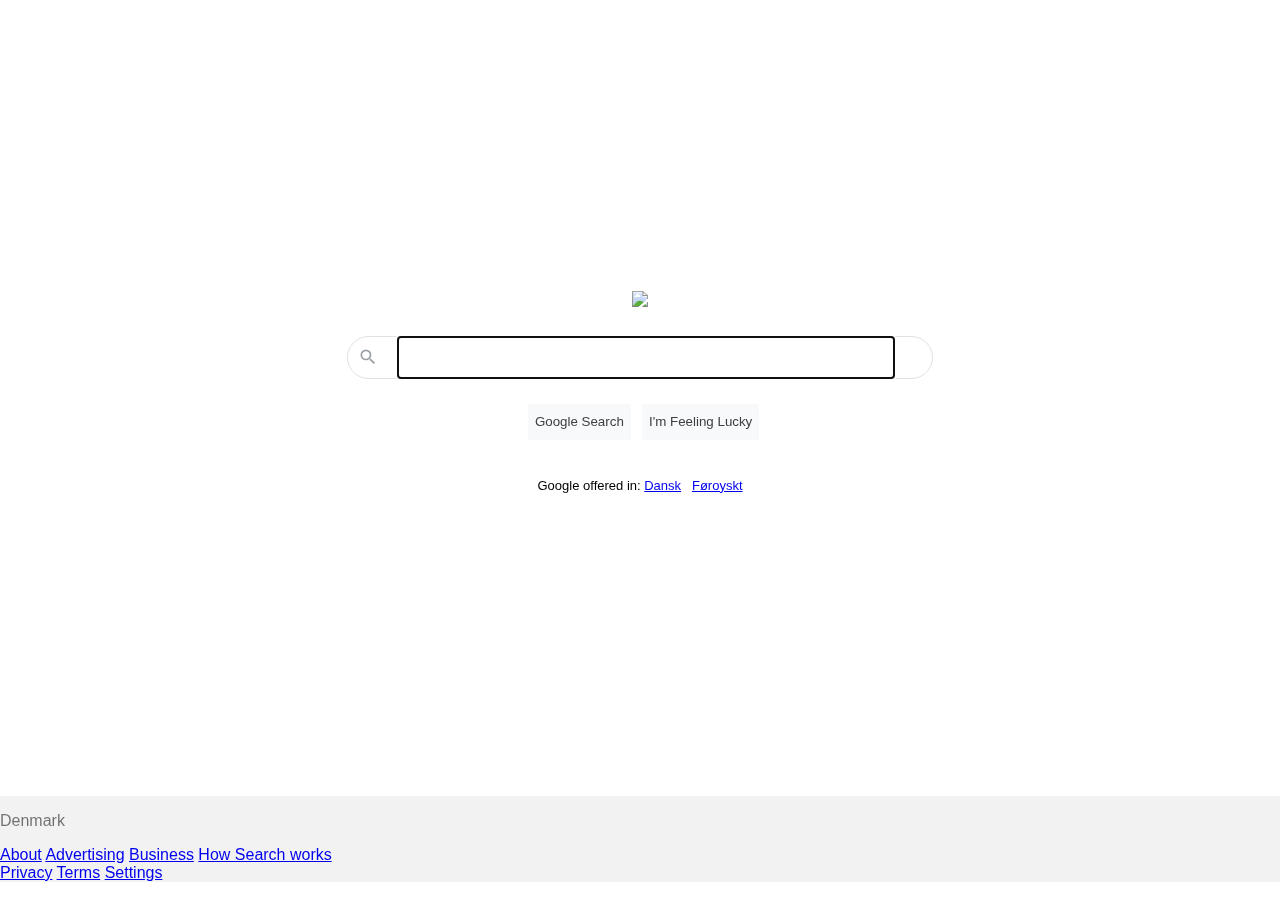
==== google.html @ 9bf656d2 "white space" ====
<!DOCTYPE html>
<html>
  <head>
    <meta charset="utf-8" />
    <title>Google</title>
    <link rel="stylesheet" href="style.css" />
  </head>
  <body>
    <header></header>
    <div class="main">
      <div class="growm">
        <div id="logo">
          <img
            src="https://www.google.com/images/branding/googlelogo/1x/googlelogo_color_272x92dp.png"
          />
        </div>
        <div class="searchbox">
          <span>
            <svg
              focusable="false"
              xmlns="http://www.w3.org/2000/svg"
              viewBox="0 0 24 24"
            >
              <path
                d="M15.5 14h-.79l-.28-.27A6.471 6.471 0 0 0 16 9.5 6.5 6.5 0 1 0 9.5 16c1.61 0 3.09-.59 4.23-1.57l.27.28v.79l5 4.99L20.49 19l-4.99-5zm-6 0C7.01 14 5 11.99 5 9.5S7.01 5 9.5 5 14 7.01 14 9.5 11.99 14 9.5 14z"
              ></path>
            </svg>
          </span>

          <input type="search" maxlength="2048" autofocus />
        </div>
        <div class="buttons">
          <button type="button" id="googlesearch">Google Search</button>
          <button type="button" id="feelinglucky">I'm Feeling Lucky</button>
        </div>
        <div id="languages">
          <p>
            Google offered in: <a href="#">Dansk</a> &nbsp
            <a href="#">Føroyskt</a>
          </p>
        </div>
      </div>
      <footer>
        <div><p>Denmark</p></div>
        <div>
          <div>
            <a href="#">About</a>
            <a href="#">Advertising</a>
            <a href="#">Business</a>
            <a href="#">How Search works</a>
          </div>
          <div>
            <a href="#">Privacy</a>
            <a href="#">Terms</a>
            <a href="#">Settings</a>
          </div>
        </div>
      </footer>
    </div>
  </body>
</html>
---- style.css ----
html,
body {
  background-color: white;
  min-width: 400px;
  height: 98vh;
  /*max-height: 100vh;*/
  font-family: arial, sans-serif;
  box-sizing: border-box;
  padding: 0;
  margin: 0;
}

.main {
  display: flex;
  flex-direction: column;
  align-items: center;
  justify-content: center;
  background-color: white;
  height: 100%;
  width: 100%;
  margin-bottom: 0;
}

.searchbox {
  height: 44px;
  width: 584px;
  border-radius: 24px;
  border: 1px solid #dfe1e5;
  background: white;
  display: flex;
  flex-grow: row;
  flex-basis: 0;
  align-items: center;
}

.searchbox:hover {
  box-shadow: 0 1px 6px rgba(32, 33, 36, 0.28);
  border-color: rgba(223, 225, 229, 0);
}

svg {
  width: 20px;
  padding-left: 10px;
  padding-top: 4px;
}

path {
  fill: #9aa0a6;
}

input[type="search"] {
  border: none;
  box-shadow: none;
  height: 41px;
  margin-left: 20px;
  width: 85%;
}

.buttons {
  display: grid;
  grid-template-columns: 1fr 1fr;
  gap: 4px;
  align-items: center;
  justify-items: center;
}

button {
  background-color: #f8f9fa;
  border: 1px solid #f8f9fa;
  color: #3c4043;
  line-height: 27px;
  height: 36px;
  min-width: 54px;
  text-align: center;
}

#googlesearch,
#feelinglucky {
}

button:hover {
  background-color: #f8f9fa;
  border: 1px solid #dadce0;
  color: #202124;
}

#languages {
  font-size: 13px;
}

footer {
  background-color: rgb(242, 242, 242);
  color: rgba(0, 0, 0, 0.54);
  flex-shrink: 0;
  width: 100%;
}

.growm {
  display: flex;
  flex-direction: column;
  align-items: center;
  justify-content: center;
  background-color: white;
  height: 100%;
  gap: 25px;
  flex-grow: 1;
}
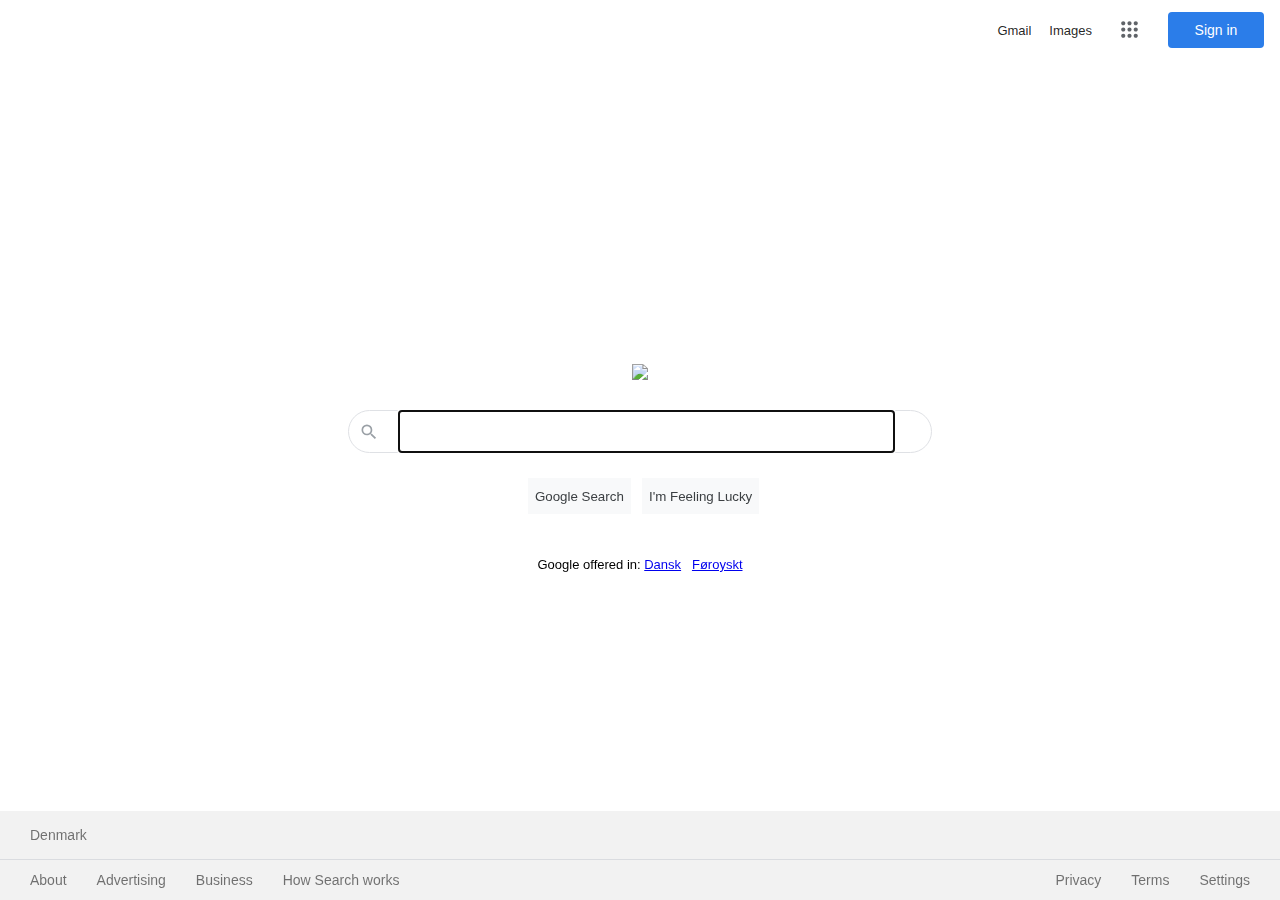
==== commit 15329644: "finished" ====
--- a/google.html
+++ b/google.html
@@ -6,17 +6,31 @@
     <link rel="stylesheet" href="style.css" />
   </head>
   <body>
-    <header></header>
     <div class="main">
-      <div class="growm">
-        <div id="logo">
-          <img
-            src="https://www.google.com/images/branding/googlelogo/1x/googlelogo_color_272x92dp.png"
-          />
-        </div>
+      <header>
+        <a href="#">Gmail</a>
+        <a href="#">Images</a>
+        <a href="#" class="moreoptions">
+          <svg class="sixdots" focusable="false" viewBox="0 0 24 24">
+            <path
+              d="M6,8c1.1,0 2,-0.9 2,-2s-0.9,-2 -2,-2 -2,0.9 -2,2 0.9,2 2,2zM12,20c1.1,0 2,-0.9 2,-2s-0.9,-2 -2,-2 -2,0.9 -2,2 0.9,2 2,2zM6,20c1.1,0 2,-0.9 2,-2s-0.9,-2 -2,-2 -2,0.9 -2,2 0.9,2 2,2zM6,14c1.1,0 2,-0.9 2,-2s-0.9,-2 -2,-2 -2,0.9 -2,2 0.9,2 2,2zM12,14c1.1,0 2,-0.9 2,-2s-0.9,-2 -2,-2 -2,0.9 -2,2 0.9,2 2,2zM16,6c0,1.1 0.9,2 2,2s2,-0.9 2,-2 -0.9,-2 -2,-2 -2,0.9 -2,2zM12,8c1.1,0 2,-0.9 2,-2s-0.9,-2 -2,-2 -2,0.9 -2,2 0.9,2 2,2zM18,14c1.1,0 2,-0.9 2,-2s-0.9,-2 -2,-2 -2,0.9 -2,2 0.9,2 2,2zM18,20c1.1,0 2,-0.9 2,-2s-0.9,-2 -2,-2 -2,0.9 -2,2 0.9,2 2,2z"
+            ></path>
+          </svg>
+        </a>
+        <button type="button" id="signin">Sign in</button>
+      </header>
+      <!-- <div class="centercontent"> -->
+      <!-- <div class="anotherone"> -->
+      <div id="logo">
+        <img
+          src="https://www.google.com/images/branding/googlelogo/1x/googlelogo_color_272x92dp.png"
+        />
+      </div>
+      <div class="anotherone">
         <div class="searchbox">
           <span>
             <svg
+              class="lupa"
               focusable="false"
               xmlns="http://www.w3.org/2000/svg"
               viewBox="0 0 24 24"
@@ -27,29 +41,31 @@
             </svg>
           </span>
 
-          <input type="search" maxlength="2048" autofocus />
+          <input type="search" maxlength="2048" class="inputsearch" autofocus />
         </div>
+        <!-- </div> -->
         <div class="buttons">
           <button type="button" id="googlesearch">Google Search</button>
           <button type="button" id="feelinglucky">I'm Feeling Lucky</button>
         </div>
-        <div id="languages">
-          <p>
-            Google offered in: <a href="#">Dansk</a> &nbsp
-            <a href="#">Føroyskt</a>
-          </p>
-        </div>
       </div>
+      <div id="languages">
+        <p>
+          Google offered in: <a href="#">Dansk</a> &nbsp
+          <a href="#">Føroyskt</a>
+        </p>
+      </div>
+      <!-- </div> -->
       <footer>
-        <div><p>Denmark</p></div>
-        <div>
-          <div>
+        <div id="country"><p>Denmark</p></div>
+        <div id="info">
+          <div id="infoleft">
             <a href="#">About</a>
             <a href="#">Advertising</a>
             <a href="#">Business</a>
             <a href="#">How Search works</a>
           </div>
-          <div>
+          <div id="inforight">
             <a href="#">Privacy</a>
             <a href="#">Terms</a>
             <a href="#">Settings</a>
--- a/style.css
+++ b/style.css
@@ -1,9 +1,13 @@
+* {
+  box-sizing: border-box;
+}
+
 html,
 body {
   background-color: white;
   min-width: 400px;
-  height: 98vh;
-  /*max-height: 100vh;*/
+  height: 100vh;
+  max-height: 100vh;
   font-family: arial, sans-serif;
   box-sizing: border-box;
   padding: 0;
@@ -13,12 +17,75 @@
 .main {
   display: flex;
   flex-direction: column;
-  align-items: center;
-  justify-content: center;
+  /*align-items: center;*/
+  /*  justify-content: center;*/
   background-color: white;
   height: 100%;
   width: 100%;
-  margin-bottom: 0;
+  gap: 30px;
+}
+
+header {
+  display: flex;
+  flex-direction: row;
+  align-self: end;
+  gap: 18px;
+  height: 60px;
+  padding: 6px;
+  align-items: center;
+  font: 13px/27px Roboto, RobotoDraft, Arial, sans-serif;
+  margin-right: 10px;
+  position: relative;
+  flex-shrink: 0;
+}
+
+svg.sixdots {
+  width: 25px;
+  margin: 7px;
+  /*padding-top: 8px;
+  paddding-left: 5px;*/
+}
+svg.sixdots > path {
+  fill: #5f6368;
+}
+
+button#signin {
+  width: 96px;
+  background-color: #2b7de9;
+  color: white;
+  font-weight: 500;
+  font-size: 14px;
+  border-radius: 4px;
+  border: 1px solid transparent;
+  font-family: Google Sans, Roboto, RobotoDraft, Helvetica, Arial, sans-serif;
+}
+
+button#signin:hover {
+  box-shadow: 0 1px 2px 0 rgba(66, 133, 244, 0.3),
+    0 1px 3px 1px rgba(66, 133, 244, 0.15);
+}
+
+header a {
+  text-decoration: none;
+  color: rgba(0, 0, 0, 0.87);
+}
+
+header a:hover {
+  text-decoration: underline;
+}
+
+.moreoptions {
+  height: 40px;
+  width: 40px;
+  outline: none;
+  align-content: center;
+}
+.moreoptions:hover {
+  background-color: rgba(60, 64, 67, 0.08);
+  border-radius: 50%;
+  height: 40px;
+  width: 40px;
+  outline: none;
 }
 
 .searchbox {
@@ -31,6 +98,7 @@
   flex-grow: row;
   flex-basis: 0;
   align-items: center;
+  flex-shrink: 0;
 }
 
 .searchbox:hover {
@@ -38,22 +106,41 @@
   border-color: rgba(223, 225, 229, 0);
 }
 
-svg {
-  width: 20px;
+#logo {
+  display: flex;
+  flex-direction: column;
+  align-items: center;
+  max-height: 290px;
+  height: calc(100% - 560px);
+  flex-grow: 1;
+  min-height: 92px;
+}
+
+#logo > img {
+  max-height: 92px;
+  margin-top: auto;
+}
+
+svg.lupa {
+  width: 30px;
   padding-left: 10px;
   padding-top: 4px;
 }
 
-path {
+svg.lupa > path {
   fill: #9aa0a6;
 }
 
-input[type="search"] {
+.inputsearch {
   border: none;
   box-shadow: none;
   height: 41px;
   margin-left: 20px;
   width: 85%;
+}
+
+.inputsearch:focus {
+  border: none;
 }
 
 .buttons {
@@ -74,28 +161,29 @@
   text-align: center;
 }
 
-#googlesearch,
-#feelinglucky {
-}
-
 button:hover {
   background-color: #f8f9fa;
   border: 1px solid #dadce0;
   color: #202124;
 }
 
+/* Este element preenche o resto do espaço, mas para que isso aconteça é preciso que os outros objectos tenham altura definida. e no caso do logo, margin-top auto fez com que a imagem descesse para baixo*/
 #languages {
   font-size: 13px;
+  flex-grow: 1;
+}
+#languages > p {
+  text-align: center;
 }
 
 footer {
   background-color: rgb(242, 242, 242);
   color: rgba(0, 0, 0, 0.54);
-  flex-shrink: 0;
   width: 100%;
-}
-
-.growm {
+  margin-top: 50px;
+}
+
+.centercontent {
   display: flex;
   flex-direction: column;
   align-items: center;
@@ -103,5 +191,51 @@
   background-color: white;
   height: 100%;
   gap: 25px;
-  flex-grow: 1;
-}
+  flex-shrink: 0;
+}
+
+#country {
+  border-bottom: 1px solid #dadce0;
+  font-size: 14px;
+  padding: 2px 30px 2px 30px;
+}
+
+#info {
+  display: flex;
+  flex-direction: row;
+  justify-content: space-between;
+  padding: 12px 30px 12px 30px;
+}
+
+#info a {
+  text-decoration: none;
+  font-size: 14px;
+  color: rgba(0, 0, 0, 0.54);
+}
+
+#info a:hover {
+  text-decoration: underline;
+}
+
+#infoleft {
+  display: flex;
+  flex-direction: row;
+  justify-content: space-around;
+  column-gap: 30px;
+}
+
+#inforight {
+  display: flex;
+  flex-direction: row;
+  justify-content: space-around;
+  column-gap: 30px;
+}
+
+.anotherone {
+  display: flex;
+  flex-direction: column;
+  justify-content: space-between;
+  align-items: center;
+  gap: 25px;
+  max-heigth: 160px;
+}
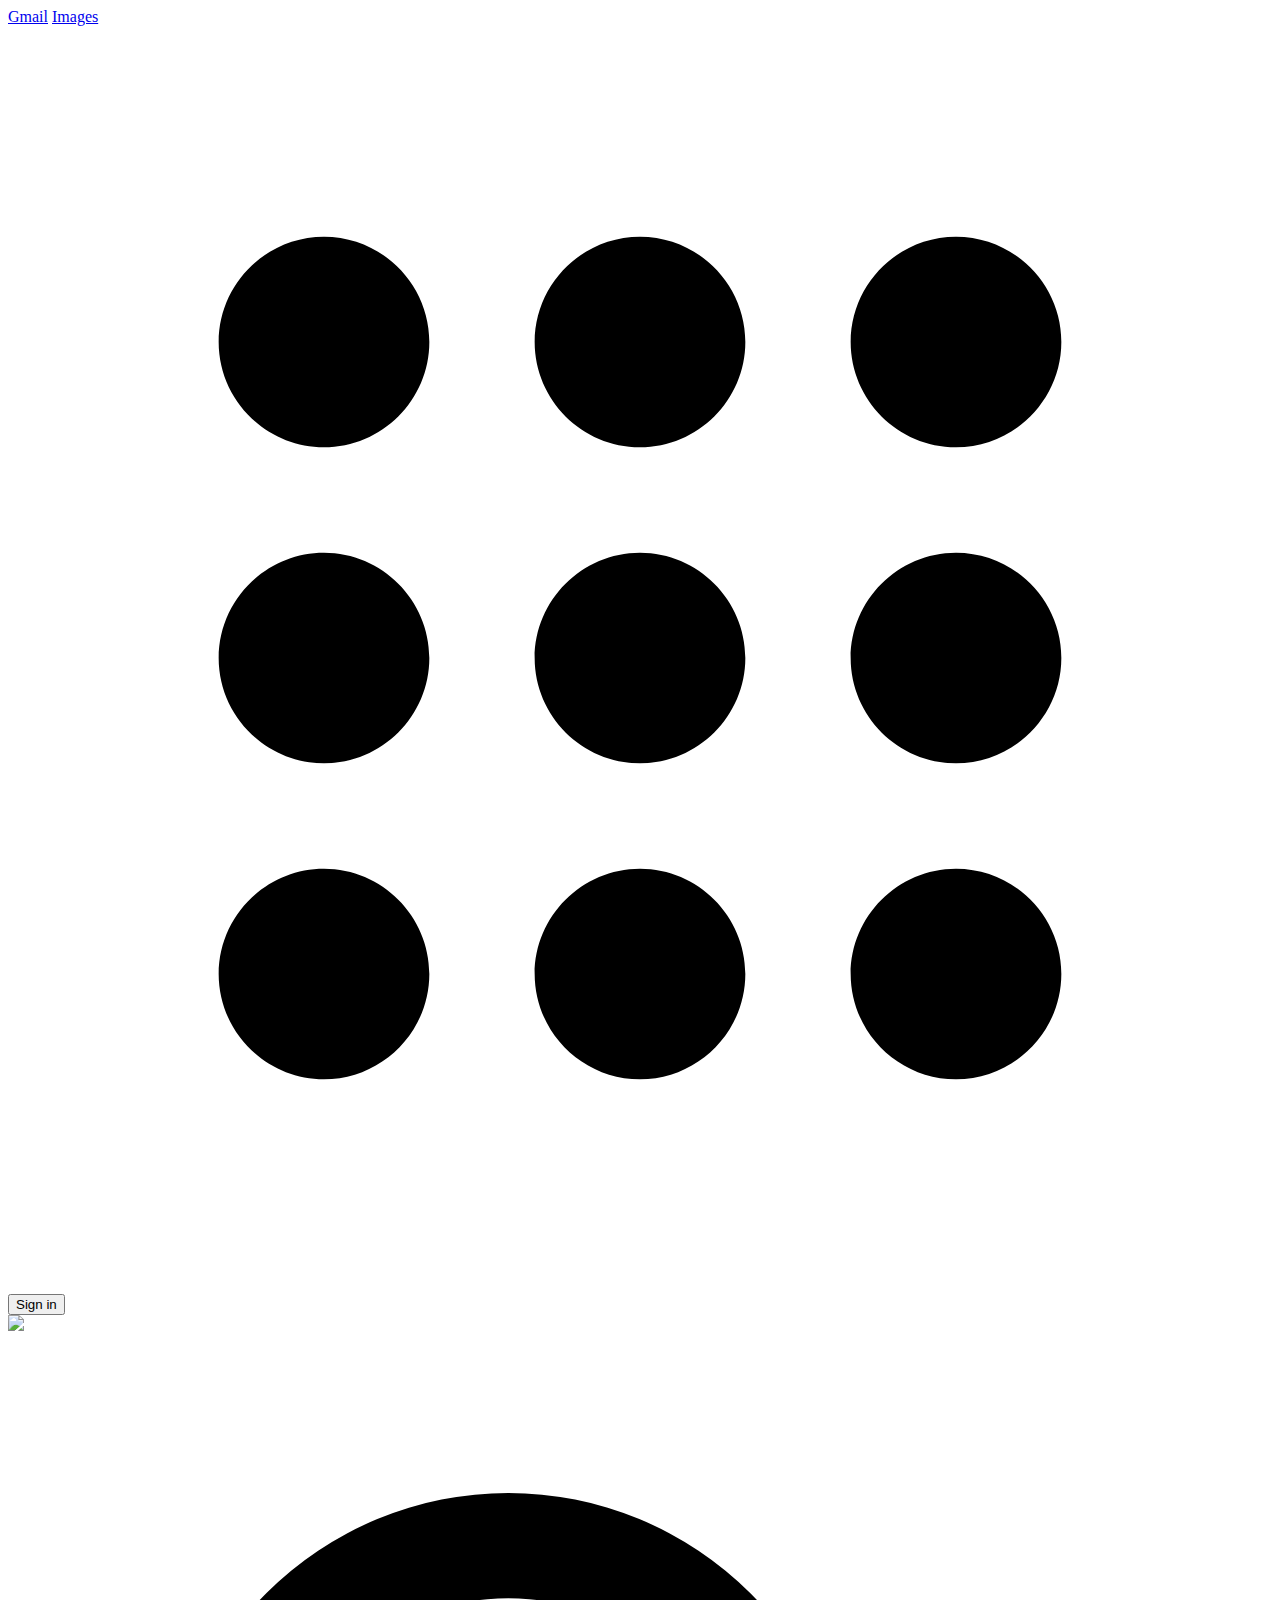
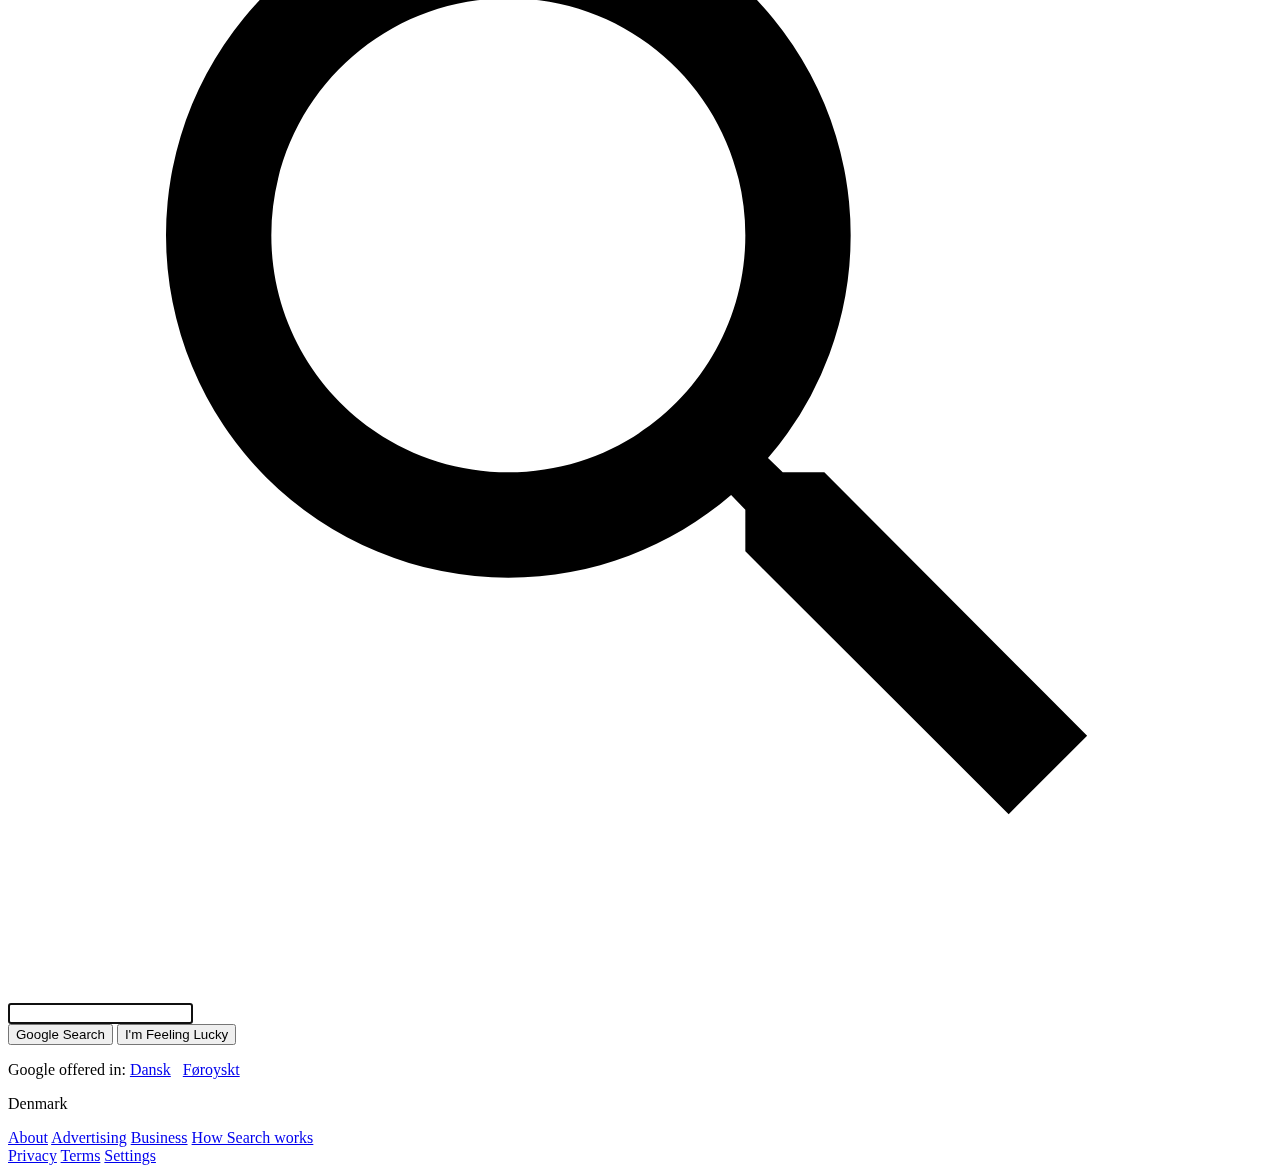
==== commit 4c0e2d62: "focus-visible fixed" ====
--- a/google.html
+++ b/google.html
@@ -2,6 +2,7 @@
 <html>
   <head>
     <meta charset="utf-8" />
+    <meta name="viewport" content="width=device-width,initial-scale=1" />
     <title>Google</title>
     <link rel="stylesheet" href="style.css" />
   </head>
@@ -19,43 +20,50 @@
         </a>
         <button type="button" id="signin">Sign in</button>
       </header>
-      <!-- <div class="centercontent"> -->
-      <!-- <div class="anotherone"> -->
       <div id="logo">
         <img
           src="https://www.google.com/images/branding/googlelogo/1x/googlelogo_color_272x92dp.png"
         />
       </div>
-      <div class="anotherone">
-        <div class="searchbox">
-          <span>
-            <svg
-              class="lupa"
-              focusable="false"
-              xmlns="http://www.w3.org/2000/svg"
-              viewBox="0 0 24 24"
-            >
-              <path
-                d="M15.5 14h-.79l-.28-.27A6.471 6.471 0 0 0 16 9.5 6.5 6.5 0 1 0 9.5 16c1.61 0 3.09-.59 4.23-1.57l.27.28v.79l5 4.99L20.49 19l-4.99-5zm-6 0C7.01 14 5 11.99 5 9.5S7.01 5 9.5 5 14 7.01 14 9.5 11.99 14 9.5 14z"
-              ></path>
-            </svg>
-          </span>
 
-          <input type="search" maxlength="2048" class="inputsearch" autofocus />
+      <form action="" method="get">
+        <div class="anotherone">
+          <div class="searchbox">
+            <span>
+              <svg
+                class="lupa"
+                focusable="false"
+                xmlns="http://www.w3.org/2000/svg"
+                viewBox="0 0 24 24"
+              >
+                <path
+                  d="M15.5 14h-.79l-.28-.27A6.471 6.471 0 0 0 16 9.5 6.5 6.5 0 1 0 9.5 16c1.61 0 3.09-.59 4.23-1.57l.27.28v.79l5 4.99L20.49 19l-4.99-5zm-6 0C7.01 14 5 11.99 5 9.5S7.01 5 9.5 5 14 7.01 14 9.5 11.99 14 9.5 14z"
+                ></path>
+              </svg>
+            </span>
+
+            <input
+              type="search"
+              maxlength="2048"
+              class="inputsearch"
+              autofocus
+            />
+          </div>
+
+          <div class="buttons">
+            <button type="button" id="googlesearch">Google Search</button>
+            <button type="button" id="feelinglucky">I'm Feeling Lucky</button>
+          </div>
         </div>
-        <!-- </div> -->
-        <div class="buttons">
-          <button type="button" id="googlesearch">Google Search</button>
-          <button type="button" id="feelinglucky">I'm Feeling Lucky</button>
-        </div>
-      </div>
+      </form>
+
       <div id="languages">
         <p>
           Google offered in: <a href="#">Dansk</a> &nbsp
           <a href="#">Føroyskt</a>
         </p>
       </div>
-      <!-- </div> -->
+
       <footer>
         <div id="country"><p>Denmark</p></div>
         <div id="info">
